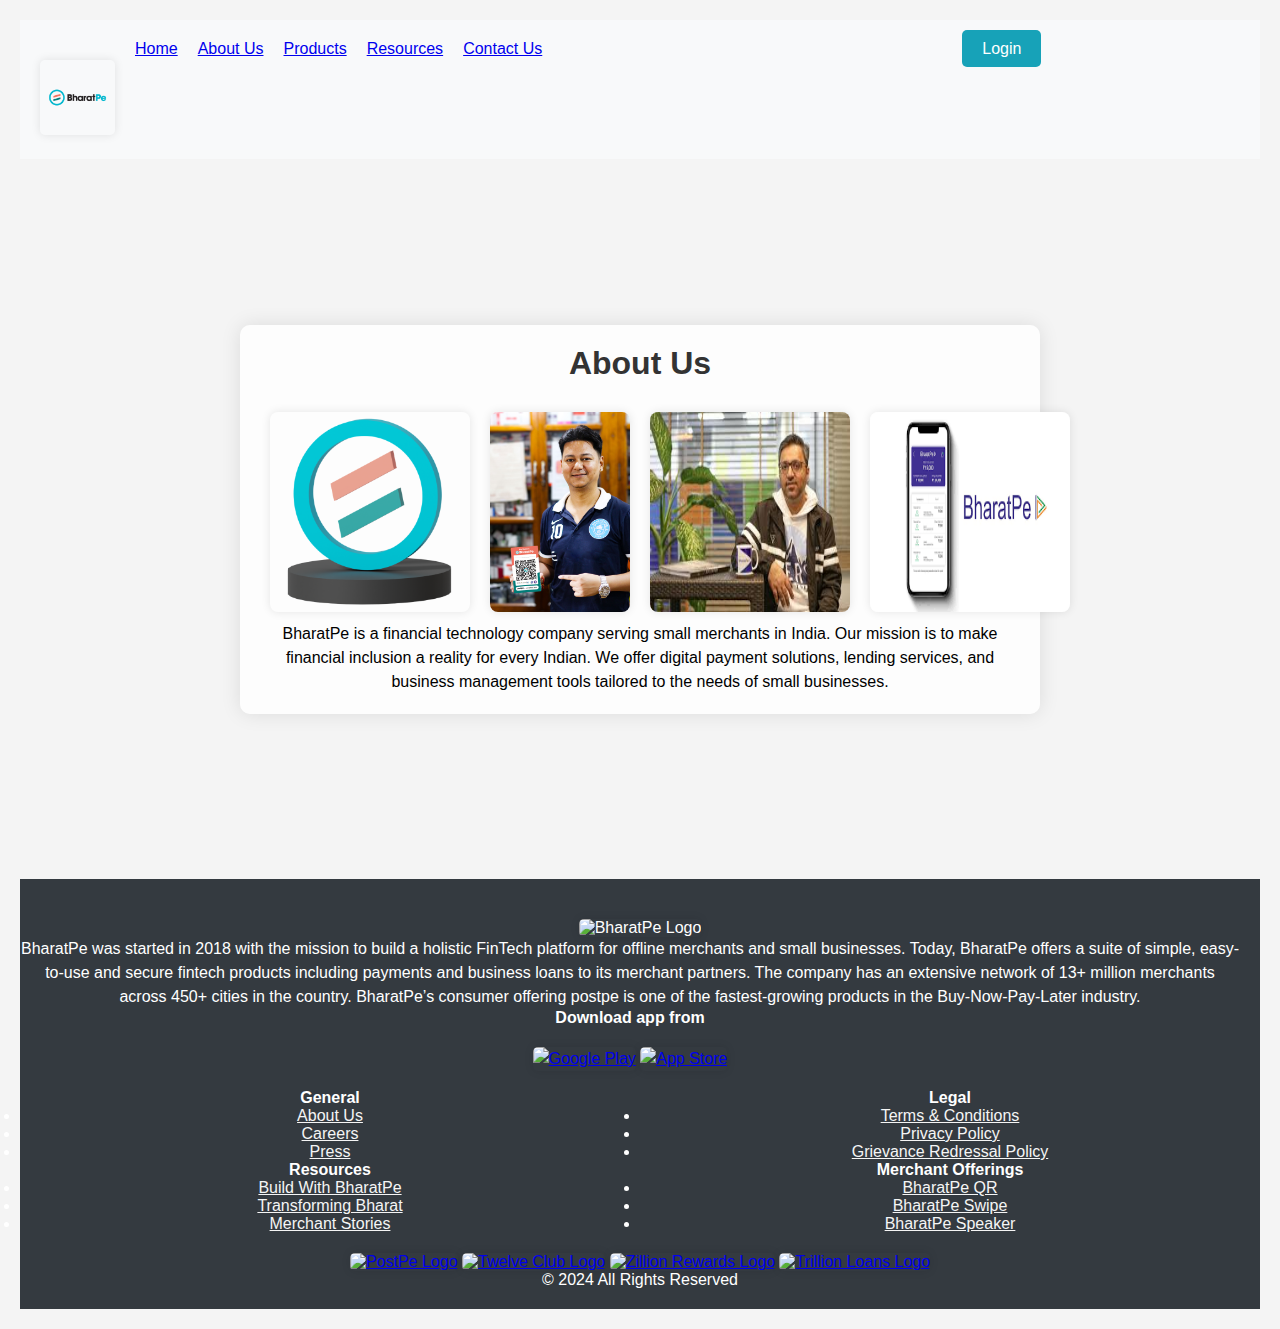
==== about.html @ 507eaa19 "Initial Commit" ====
<!DOCTYPE html>
<html lang="en">
<head>
    <meta charset="UTF-8">
    <meta name="viewport" content="width=device-width, initial-scale=1.0">
    <title>About Us - BharatPe Clone</title>
    <link rel="icon" href="image/bharatpe.png">
    <link rel="stylesheet" href="style.css">
</head>
<body>
    
<nav>
    <ul>
        <li class="brand"><a href="index.html"><img src="image/bharatpe.png" alt="BharatPe"></a></li>
        <li><a href="index.html">Home</a></li>
        <li><a href="about.html">About Us</a></li>
        <li><a href="products.html">Products</a></li>
        <li><a href="resources.html">Resources</a></li>
        <li><a href="contact.html">Contact Us</a></li>

        <li class="login-btn"><a href="index.html">Login</a></li>
    </ul>
</nav>
<div class="content">
    <div class="about-container">
        <div class="about-content">
            <h1>About Us</h1>
            <div class="image-container">
                <img src="image/about1.png" alt="About Image 1">
                <img src="image/about2.jpg" alt="About Image 2">
                <img src="image/about3.jpeg" alt="About Image 3">
                <img src="image/about4.png" alt="About Image 4">
            </div>

            <p>BharatPe is a financial technology company serving small merchants in India.
                Our mission is to make financial inclusion a reality for every Indian.
                We offer digital payment solutions, lending services, and business management
                tools tailored to the needs of small businesses.</p>

        </div>
    </div>
</div>


<footer>
    <div class="footer-container">
        <div class="footer-logo">
            <img src="https://bharatpe.com//wp-content/uploads/2023/02/Bharatpe-logo-footer.png" alt="BharatPe Logo">
        </div>
        <div class="footer-text">
            <p>BharatPe was started in 2018 with the mission to build a holistic FinTech platform for offline merchants and small businesses. Today, BharatPe offers a suite of simple, easy-to-use and secure fintech products including payments and business loans to its merchant partners. The company has an extensive network of 13+ million merchants across 450+ cities in the country. BharatPe’s consumer offering postpe is one of the fastest-growing products in the Buy-Now-Pay-Later industry.</p>
            <h4>Download app from</h4>
            <p>
                <a href="https://play.google.com/store/apps/details?id=com.bharatpe.app&amp;gl=IN&amp;pli=1" target="_blank" rel="noopener"><img src="https://bp-wp-website-prod.s3.ap-south-1.amazonaws.com/wp-content/uploads/2023/09/play-st.png" alt="Google Play"></a>
                <a href="https://apps.apple.com/us/app/bharatpe/id1329385873" target="_blank" rel="noopener"><img src="https://bp-wp-website-prod.s3.ap-south-1.amazonaws.com/wp-content/uploads/2023/09/app-st.png" alt="App Store"></a>
            </p>
        </div>
        <br>
        <div class="footer-links">
            <div class="footer-column">
                <h4>General</h4>
                <ul>
                    <li><a href="https://bharatpe.com//about/">About Us</a></li>
                    <li><a href="https://bharatpe.com//careers/">Careers</a></li>
                    <li><a href="https://bharatpe.com//press/">Press</a></li>
                    <!-- <li><a href="https://bharatpe.com//contact/">Contact Us</a></li> -->
                </ul>
            </div>
            <br>

            <div class="footer-column">
                <h4>Legal</h4>
                <ul>
                    <li><a href="https://bharatpe.com//terms-and-conditions/">Terms &amp; Conditions</a></li>
                    <li><a href="https://bharatpe.com//privacy-policy/">Privacy Policy</a></li>
                    <li><a href="https://bharatpe.com//grievance-redressal-policy/">Grievance Redressal Policy</a></li>
                </ul>
            </div>
            
            <div class="footer-column">
                <h4>Resources</h4>
                <ul>
                    <li><a href="https://bharatpe.com//build-with-bharatpe/">Build With BharatPe</a></li>
                    <li><a href="https://bharatpe.com//transforming-bharat-listing/">Transforming Bharat</a></li>
                    <li><a href="https://bharatpe.com//merchant-stories-listing/">Merchant Stories</a></li>
                </ul>
            </div>
            <br>

            <div class="footer-column">
                <h4>Merchant Offerings</h4>
                <ul>
                    <li><a href="https://bharatpe.com//bharatpe-qr/">BharatPe QR</a></li>
                    <li><a href="https://bharatpe.com/bharatpeswipe/">BharatPe Swipe</a></li>
                    <li><a href="https://bharatpe.com//bharatpe-speaker/">BharatPe Speaker</a></li>
                </ul>
            </div>
        </div>
    </div>

    <div class="footer-logo-list">
        <a href="https://postpe.app/" target="_blank"><img src="https://bharatpe.com/wp-content/uploads/2023/05/postpe-logo-footer.svg" alt="PostPe Logo"></a>
        <a href="https://twelve.club/#/" target="_blank"><img src="https://bharatpe.com/wp-content/uploads/2023/05/club-twelth-footer.svg" alt="Twelve Club Logo"></a>
        <a href="https://zillionrewards.in/" target="_blank"><img src="https://bharatpe.com/wp-content/uploads/2023/05/zilion-logo-footer.svg" alt="Zillion Rewards Logo"></a>
        <a href="https://www.trillionloans.com/" target="_blank"><img src="https://bharatpe.com/wp-content/uploads/2023/05/trillion-loans.png" alt="Trillion Loans Logo"></a>
    </div>

    <a id="back_to_top" class="footer-button" href="#"><i class="icon-up-open-big" aria-label="Back to top icon"></i></a>
    <div class="copyright">© 2024 All Rights Reserved</div>
</footer>


<script src="script.js"></script>
</body>
</html>
---- style.css ----
* {
    margin: 0;
    padding: 0;
    box-sizing: border-box;
}

body {
    font-family: 'Ubuntu', sans-serif;
}

/* Navigation Styles */
nav {
    background-color: #f8f9fa;
    padding:  20px;
    display: flex;
    justify-content: space-between;
    align-items: center;
}

nav ul {
    list-style-type: none;
    display: flex;
}

nav ul li {
    margin-right: 20px;
}

/* nav ul li:last-child {
    margin-right: 0;
} */

.brand img {
    max-height: 75px;
}

/* Content Styles */
.content {
    display: flex;
    justify-content: center;
    align-items: center;
    height: 80vh;
}

.content-container {
    display: flex;
    align-items: center;
}

.para {
    color: black;
    font-size: 36px;
    margin-right: 20px;
}

.image-fader {
    width: 400px;
    height: 400px;
    position: relative;
    overflow: hidden;
    border-radius: 10px;
}

.image-fader img {
    width: 100%;
    height: 100%;
    object-fit: cover;
    position: absolute;
    top: 0;
    left: 0;
    opacity: 0;
    animation: imagefade 8s infinite;
}
.knu {
    text-align: center;
}
@keyframes imagefade {
    0%, 100% {
        opacity: 0;
    }
    20%, 80% {
        opacity: 1;
    }
}

.image-fader img:nth-child(1) {
    animation-delay: 0s;
}

.image-fader img:nth-child(2) {
    animation-delay: 2s;
}

.image-fader img:nth-child(3) {
    animation-delay: 4s;
}

.image-fader img:nth-child(4) {
    animation-delay: 6s;
}


nav ul li.login-btn {
     margin-left: auto;/* Move the login button to the right */
}

nav ul li.login-btn a {
    background-color: #17a2b8;
    color: white;
    padding: 10px 20px;
    border-radius: 5px;
    text-decoration: none;
    transition: background-color 0.3s;
}

nav ul li.login-btn a:hover {
    background-color: #138496;
}

.content {
    display: flex;
    justify-content: center;
    align-items: center;
    min-height: 80vh;
    padding: 20px;
}

.about-container {
    text-align: center;
}

.about-content {
    max-width: 800px;
    margin: 0 auto;
    padding: 20px;
    background-color: rgba(255, 255, 255, 0.8);
    border-radius: 10px;
    box-shadow: 0 0 20px rgba(0, 0, 0, 0.1);
}

.image-container {
    display: flex;
    justify-content: space-around;
    margin-top: 20px;
}

.image-container img {
    width: 200px;
    height: 200px;
    margin: 10px;
    border-radius: 8px;
}

footer {
    background-color: #343a40;
    color: #ffffff;
    text-align: center;
    padding: 20px 0;
    width: 100%;
}

body {
    font-family: 'Arial', sans-serif;
    margin: 0;
    padding: 20px;
    background-color: #f4f4f4;
}

.container1 {
    display: flex;
    justify-content: center;
    flex-wrap: wrap;
}

figure {
    width: 260px;
    border: 2px solid gray;
    padding: 10px;
    box-shadow: 1px 2px 3px;
    transition: transform 0.6s;
    margin: 10px;
    background-color: #fff;
}

figure img {
    width: 100%;
}

figure:hover {
    transform: scale(1.1);
}

figcaption {
    text-align: center;
}

h1 {
    color: #333;
}

p {
    line-height: 1.5;
}

.contact{
    width: 100%;
    height: 100%;
}

.contact-container {
    display: flex;
    justify-content: space-between;
    align-items: center;
    margin: 20px;
}

.contact-image img {
    width: 100%;
    border-radius: 10px;
}

.contact-info {
    max-width: 400px;
}

.contact-form {
    max-width: 600px;
    margin: 20px auto;
    padding: 20px;
    background-color: #f8f9fa;
    border-radius: 10px;
}

.contact-form h1 {
    text-align: center;
    margin-bottom: 20px;
}

.contact-form form {
    display: grid;
    gap: 10px;
}

.contact-form label {
    font-size: 16px;
}

.contact-form input,
.contact-form textarea {
    width: 100%;
    padding: 10px;
    border: 1px solid #ced4da;
    border-radius: 5px;
}

.contact-form button {
    background-color: #17a2b8;
    color: white;
    padding: 10px 20px;
    border: none;
    border-radius: 5px;
    cursor: pointer;
    transition: background-color 0.3s;
}

.contact-form button:hover {
    background-color: #138496;
}
.flex-container {
    display: flex;
    justify-content: space-around; /* Adjust as needed */
}
.Sec_Heading{
    text-align: center;
}



.offer-container {
    display: flex;
    flex-wrap: wrap;
    justify-content: space-between;
    gap: 20px;
}

.offer {
    background-color: #f9f9f9;
    padding: 20px;
    border-radius: 10px;
    width: calc(33.3% - 20px);
    box-sizing: border-box;
}

.offer img {
    max-width: 100%;
    height: auto;
    border-radius: 5px;
}

.offer h3 {
    font-size: 18px;
    margin-top: 10px;
}

.offer p {
    font-size: 14px;
    margin-top: 10px;
    color: #666;
}

.offer a {
    display: inline-block;
    margin-top: 10px;
    font-size: 14px;
    color: #007bff;
    text-decoration: none;
}

.offer a:hover {
    text-decoration: underline;
}


.footer-column ul li a {
    color: whitesmoke;
    white-space: normal; 
}

.footer-content {
    display: flex;
    justify-content: space-between;
}
.footer-text {
    flex: 1;
    margin-right: 20px;
}

.footer-links {
    display: flex;
    flex-wrap: wrap;
}

.footer-column {
    flex: 1 0 50%; /* Two columns */
}

.login-btn{
    margin-left: 400px;
    padding-left: 400px;
}



.container2 {
    display: flex;
    justify-content: center;
    align-items: center;
    flex-direction: column;
    background-color: #f0f0f0;
    padding: 20px;
}

/* Styles for the navigation links */
.pro_sticky_nav_link {
    margin: 10px;
    padding: 15px 20px;
    background-color: #007bff;
    border-radius: 5px;
    text-decoration: none;
    color: #fff;
    font-weight: bold;
    font-family: Arial, sans-serif;
    transition: background-color 0.3s ease;
}

.pro_sticky_nav_link:hover {
    background-color: #0056b3;
}

/* Styles for the image */
img {
    max-width: 100%;
    height: auto;
    margin-top: 20px;
    border-radius: 5px;
    box-shadow: 0px 0px 10px rgba(0, 0, 0, 0.1);
}
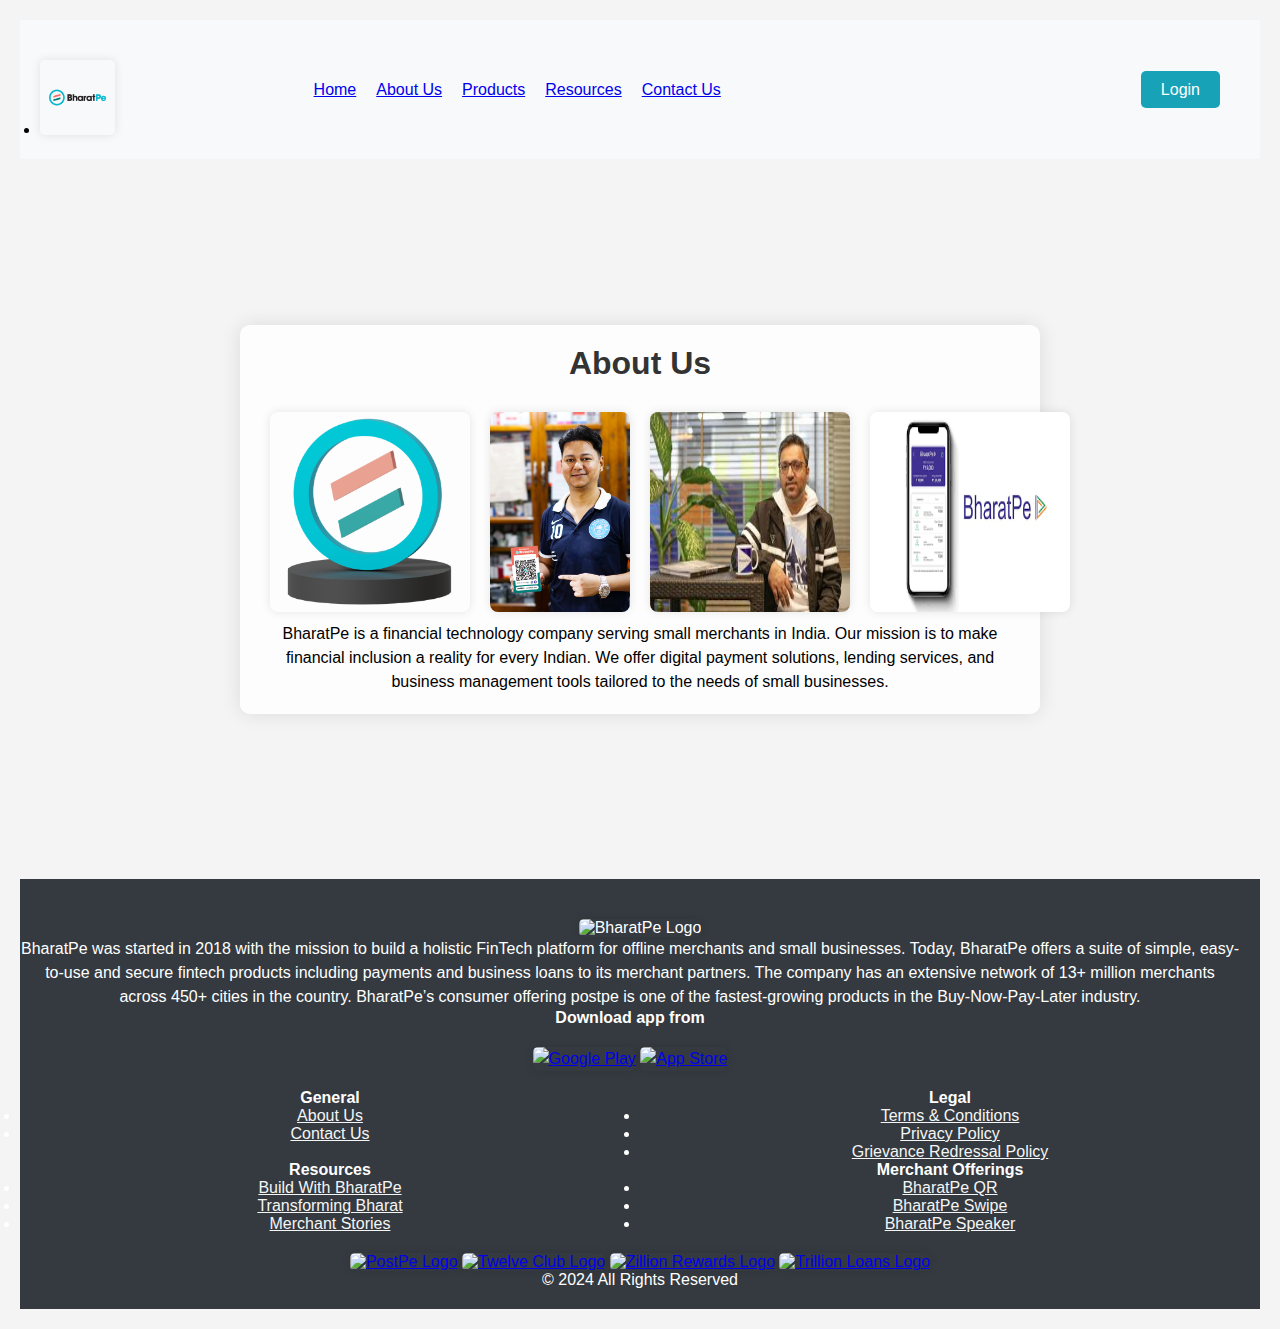
==== commit bfc9a3d9: "Headings improved" ====
--- a/about.html
+++ b/about.html
@@ -8,19 +8,20 @@
     <link rel="stylesheet" href="style.css">
 </head>
 <body>
-    
-<nav>
-    <ul>
+
+    <nav>
         <li class="brand"><a href="index.html"><img src="image/bharatpe.png" alt="BharatPe"></a></li>
-        <li><a href="index.html">Home</a></li>
-        <li><a href="about.html">About Us</a></li>
-        <li><a href="products.html">Products</a></li>
-        <li><a href="resources.html">Resources</a></li>
-        <li><a href="contact.html">Contact Us</a></li>
+        <ul>
 
-        <li class="login-btn"><a href="index.html">Login</a></li>
-    </ul>
-</nav>
+            <li><a href="index.html">Home</a></li>
+            <li><a href="about.html">About Us</a></li>
+            <li><a href="products.html">Products</a></li>
+            <li><a href="resources.html">Resources</a></li>
+            <li><a href="contact.html">Contact Us</a></li>
+            <li class="login-btn"><a href="index.html">Login</a></li>
+        </ul>
+    </nav>
+
 <div class="content">
     <div class="about-container">
         <div class="about-content">
@@ -61,9 +62,9 @@
                 <h4>General</h4>
                 <ul>
                     <li><a href="https://bharatpe.com//about/">About Us</a></li>
-                    <li><a href="https://bharatpe.com//careers/">Careers</a></li>
-                    <li><a href="https://bharatpe.com//press/">Press</a></li>
-                    <!-- <li><a href="https://bharatpe.com//contact/">Contact Us</a></li> -->
+                    <!-- <li><a href="https://bharatpe.com//careers/">Careers</a></li>
+                    <li><a href="https://bharatpe.com//press/">Press</a></li> -->
+                    <li><a href="https://bharatpe.com//contact/">Contact Us</a></li>
                 </ul>
             </div>
             <br>
--- a/style.css
+++ b/style.css
@@ -9,6 +9,7 @@
 }
 
 /* Navigation Styles */
+
 nav {
     background-color: #f8f9fa;
     padding:  20px;
@@ -26,9 +27,14 @@
     margin-right: 20px;
 }
 
-/* nav ul li:last-child {
-    margin-right: 0;
-} */
+
+nav ul li.brand {
+    margin-right: auto; /* Push the brand logo to the start */
+}
+
+nav ul li.login-btn {
+    margin-left: auto; /* Push the login button to the end */
+}
 
 .brand img {
     max-height: 75px;
@@ -69,12 +75,13 @@
     top: 0;
     left: 0;
     opacity: 0;
-    animation: imagefade 8s infinite;
-}
+    animation: ima 8s infinite;
+}
+
 .knu {
     text-align: center;
 }
-@keyframes imagefade {
+@keyframes ima {
     0%, 100% {
         opacity: 0;
     }
@@ -107,7 +114,7 @@
 nav ul li.login-btn a {
     background-color: #17a2b8;
     color: white;
-    padding: 10px 20px;
+    padding:10px 20px;
     border-radius: 5px;
     text-decoration: none;
     transition: background-color 0.3s;
@@ -266,6 +273,7 @@
 .contact-form button:hover {
     background-color: #138496;
 }
+
 .flex-container {
     display: flex;
     justify-content: space-around; /* Adjust as needed */
@@ -273,8 +281,6 @@
 .Sec_Heading{
     text-align: center;
 }
-
-
 
 .offer-container {
     display: flex;
@@ -330,6 +336,7 @@
     display: flex;
     justify-content: space-between;
 }
+
 .footer-text {
     flex: 1;
     margin-right: 20px;
@@ -348,8 +355,6 @@
     margin-left: 400px;
     padding-left: 400px;
 }
-
-
 
 .container2 {
     display: flex;
